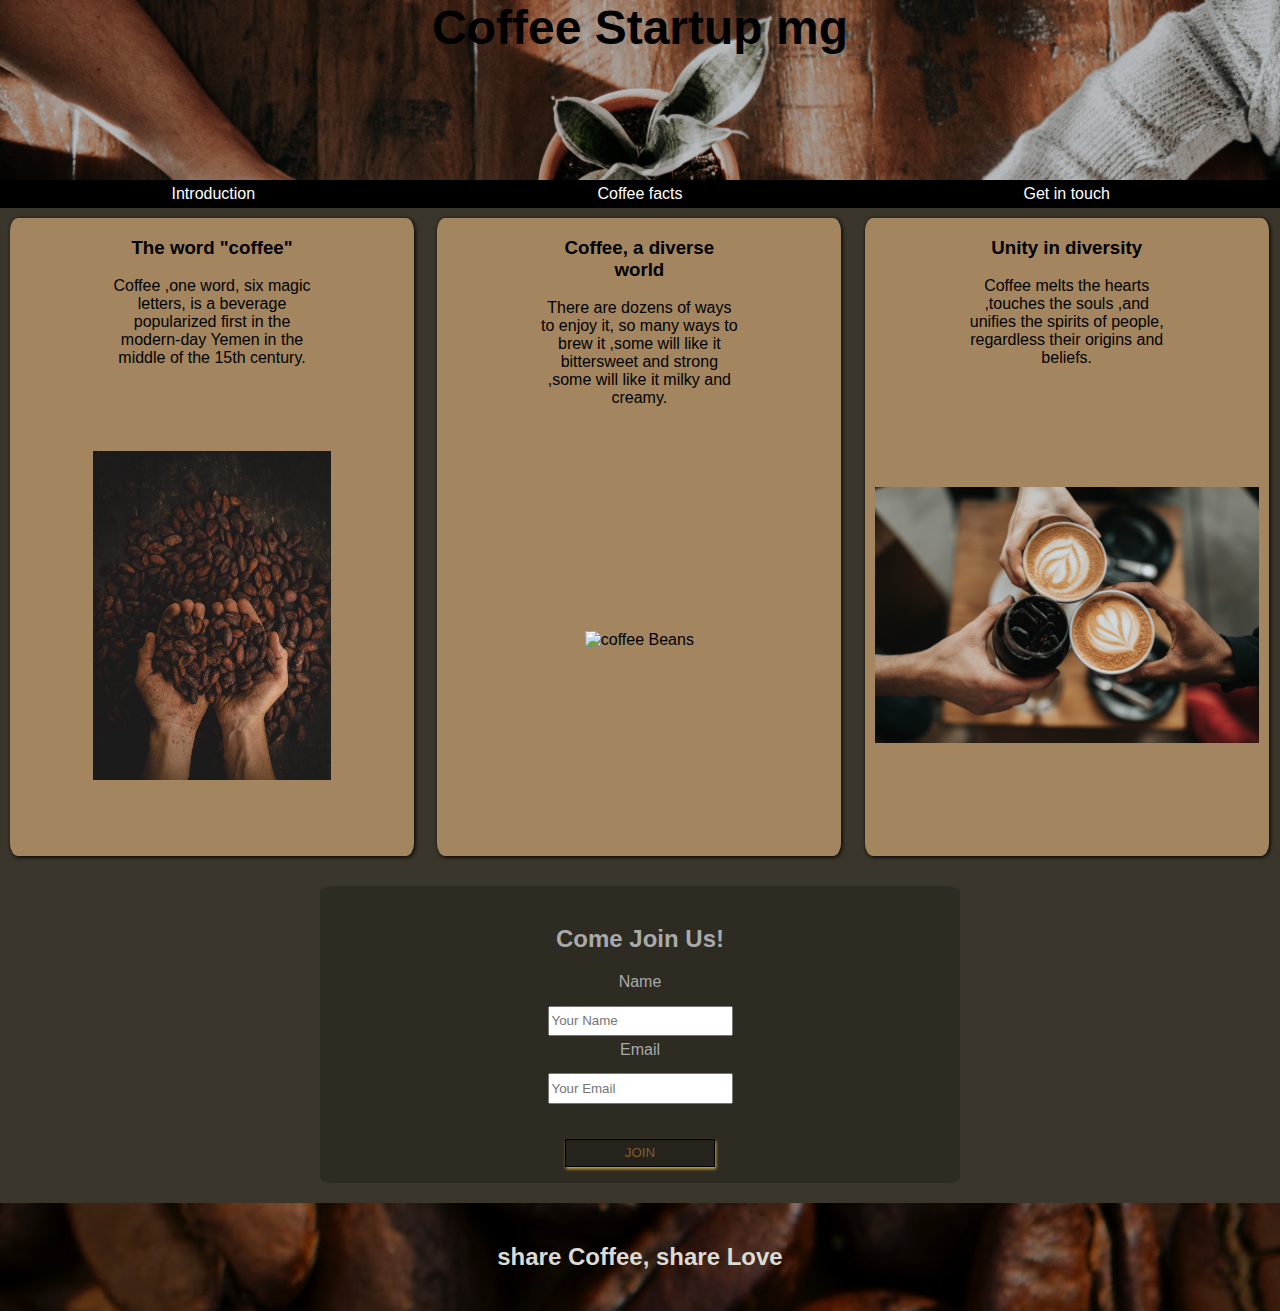
==== index.html @ 7983bafa "Some Startup projects" ====
<!DOCTYPE html>
<html lang="en">
<head>
    <meta charset="UTF-8">
    <meta http-equiv="X-UA-Compatible" content="IE=edge">
    <meta name="viewport" content="width=device-width, initial-scale=1.0">
    <title>Coffee Startup</title>
    <link rel="stylesheet" href="style.css">
</head>
<body>
<header id="myHeader" >
    <h2 id="myLogo" >Coffee Startup mg</h2>
</header>
<nav id="navBar">
    <ul id="ul">
        <li id="navList"><a href="" id="intro">Introduction</a></li>
        <li id="navList"><a href="" id="facts">Coffee facts</a></li>
        <li id="navList"><a href="" id="touch">Get in touch</a></li>
    </ul>
</nav>
<main id="main">
<div class="gridCont">
<article class="article1 a1start" id="article1">
    <div id="myArticle">
        <h3>The word "coffee"</h3>
        <p id="paraArticle">
            Coffee ,one word, six magic letters,
            is a beverage popularized first in the
            modern-day Yemen in the middle of the 15th century.
        </p>
    </div>
    <div id="myImage">
        <img src="img/coffeeEthy.jpg" alt="coffee Beans" srcset="">
    </div>
</article>
<article class="article1 a1mid" id="article1">
    <div id="myArticle">
        <h3>Coffee, a diverse world</h3>
        <p id="paraArticle">
            There are dozens of ways to enjoy it, so many 
            ways to brew it ,some will like it 
            bittersweet and strong ,some will like it
            milky and creamy.
        </p>
    </div>
    <div id="myImage">
        <img src="img/coffeeVariety.jpg" alt="coffee Beans" srcset="">
    </div>
</article>
<article class="article1 a1end" id="article1" style="padding-bottom: 5px;">
    <div id="myArticle">
        <h3>Unity in diversity</h3>
        <p id="paraArticle">
           Coffee melts the hearts ,touches the souls ,and unifies 
           the spirits of people, regardless their origins and beliefs. 
           
        </p>
    </div>
    <div id="myImage">
        <img src="img/coffeeUnityInDiversity.jpg" alt="coffee Beans" srcset="">
    </div>
</article>
</div>
<div id="gr">
<div id="otherBgImage">
    <h2 id="joinMessage">Come Join Us!</h2>
    <form action="" id="form" class="gridForm">
        <label for="name">Name</label>
        <input type="text" placeholder="Your Name">
        <label for="email">Email</label>
        <input type="email" name="email" id="" placeholder="Your Email">
        <button id="subBtn">JOIN</button>
    </form>
</div>
</div>
</main>
<footer class="whiteText">
    <h2 id="tendem">share Coffee, share Love
</footer>




<script src="Jquery.js"></script>
</body>
</html>
---- style.css ----
* {
    box-sizing: border-box;
}

body {
    margin: 0;
    font-family: 'Trebuchet MS', 'Lucida Sans Unicode', 'Lucida Grande', 'Lucida Sans', Arial, sans-serif;
    overflow-x: hidden;
}

#navList {
    list-style: none;
    display: inline
}

#navList a {
    text-decoration: none;
}

:root {
    --mainColor : #3a362b;
    --mainDarkColor : #48444d;
    --navBarColor: #bfd1ce;
}

body {
    background-color: var(--mainColor);
}

header h1 {
    font-size: 1em;
}

article {
    font-size: 1em;
}

#introText {
    margin-top: 20%;
}

#myHeader {
    background-image: url(img/taylor-hernandez-NK-N6coeI5Y-unsplash.jpg);
    background-repeat: no-repeat;
    background-size: 100%;
    min-height: 180px;
    display: grid; 
}

#myHeader h2{
    color : rgb(0, 0, 0);
    text-align: center;
    margin: 0;
}

#myHeader p {
    margin-top: 70px;
    text-align: center;
    color: white;
}

#navBar {
    position: relative;
    bottom:0 ;
}

#ul {
    margin : 0 auto ;
    display: grid;
    grid-template-columns: 3fr 3fr 3fr;
    align-items: center;
    justify-items: center;
    justify-content: center;
    background: #000000;
    padding-left: 0;
    padding: 5px 0;
}

#ul a {
    color: white;
    padding: 10px auto ;
}

#ul a:hover {
    font-size: 1.02em;
    color: rgb(0, 0, 0);
    background-color: rgb(255, 255, 255);
}

#ul li {
    padding: 10px auto;
}


.article1 {
    margin: 10px;
    display: grid;
    justify-items: center;
    background-color: rgb(163, 134, 95);
    box-shadow: 1px 1px 4px black;
    border-radius: 2%;
}



#myArticle {
    max-width: 200px;
    text-align: center;
    margin-top: 0;
}

#myImage {
    text-align: center;
}

#myImage img{
    width: 95%;
    height: 95%;
    margin: 7px;
}

.whiteText {
    background: url(img/coffeeBeans.jpg);
    background-repeat: no-repeat;
    background-size: 500%;
    padding: 20px 0;
    color: rgb(219, 219, 211);
    display: flex;
    justify-content: center;

}

#otherBgImage {
    background-color: rgba(1, 1, 1, 0.192);
    margin: 10px;
    padding: 6px;
    border-radius: 2%;
    display: grid;
    justify-items: center;
    grid-template-columns: 5fr;
    grid-template-rows: 1fr 3fr;
    padding-top: 20px;
    color:rgb(168, 170, 172)
}

#article3 {
    display: flex;
    justify-content: center;
    align-items: flex-start;
    
}

.gridForm {
    display: grid;
    justify-items: center;
    grid-gap: 5px;
    padding-bottom : 10px;
    min-width: 300px;
}

#subBtn {
    background-color: rgba(0, 0, 0, 0.171);
    border: .05px solid black;
    color: rgb(131, 92, 42);
    min-width: 50%;
    margin-top: 30px;
    box-shadow: 1px 2px 3px #CA4;
}

#subBtn:hover {
    background-color: #CA5;
    border: .05px solid black;
    color: rgb(70, 49, 22);
    box-shadow: 1px 2px 3px #971;
}

@media (min-width:500px) {

    header h2 {
        font-size: 2em;
    }

    #navBar #ul a {
        padding-left:  10px;
        padding-right:  10px;
    }

    .gridCont {
        display: grid;
        grid-template-columns:repeat(12,1fr);
        grid-template-rows: 2fr 1fr;
        grid-gap: 0px;
        grid-row-gap: 20px;

    }

    .a1start {
        grid-column: 1/7;
    }

    .a1mid {
        grid-column: 7/-1;
    }

    .a1end {
        max-height: 300px;
        display:grid;
        grid-template-columns:2fr 2fr ;
        flex-wrap: nowrap;
        align-items: center;
        justify-content: space-around;
        grid-column: 2/-1;
        grid-row: 2/-1;

    }

    .a1end #myImage img {
        width: 95%;
    }

   .article1 {
        width:95%;
        height: 100%;
        margin: 10px;
        display: grid;
        justify-items: center;
        justify-content:  center;
        background-color: rgb(163, 134, 95);
        box-shadow: 1px 1px 4px black;
        border-radius: 2%;
    }
    
    #myArticle {
        max-width: 200px;
        text-align: center;
        margin-top: 0;
    }

    
    #myImage img{
        margin-right:  10px;
    }
    #myImage img{
        width: 86%;
        height: 80%;
        margin: 7px;
}


}

@media (min-width:800px) {

    header h2 {
        font-size: 3em;
    }

    #navBar #ul a {
        padding-left:  20px;
        padding-right:  20px;
    }

    .gridCont {
        display: grid;
        padding-bottom: 0;
        grid-template-columns:repeat(3,1fr);
        grid-template-rows: 1fr;
        grid-gap: 2px;
        margin-bottom: 20px;
        justify-content: space-between;
        align-content: stretch;

    }

    .a1start {
        grid-column: 1/2;
    }

    .a1mid {
        grid-column: 2/3;
    }

    .a1end {
        grid-column: 3/4;
        grid-row: 1/-1;

    }

    .a1end {
        min-height: 100%;
        margin : 10px;
        width : 95%;
        height: 100%;
        display:grid;
        grid-template-columns:2fr;
        grid-template-rows: 1fr 7fr;
        justify-items: center;
        justify-content: center;

    }

    .a1end #myImage img {
        width: 95%;
    }


    #myArticle {
        max-width: 200px;
        text-align: center;
        margin-top: 0;
    }

    
    #myImage img{
        margin-right:  10px;
    }
    #myImage img{
        width: 86%;
        height: 80%;
        margin: 7px;
}

#otherBgImage   {
    flex-grow: 1;
    max-width:50%;
    margin: 20px;
}

 #gr {
     display : flex;
     justify-content: center;
 }


}
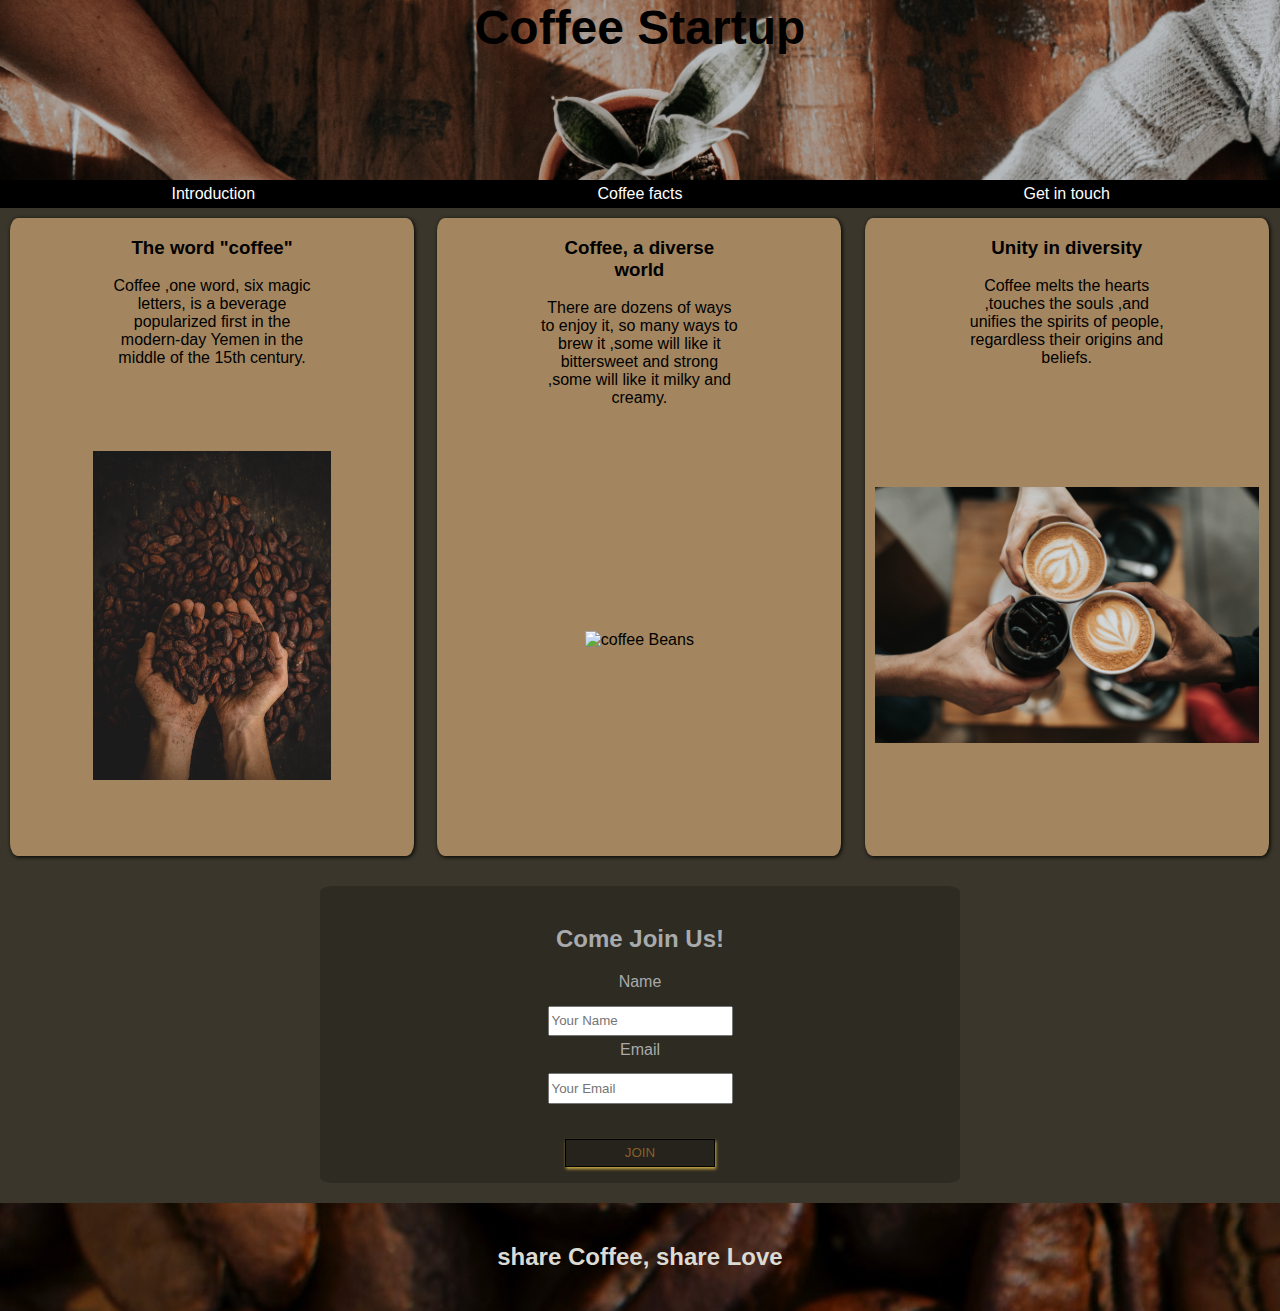
==== commit 6c7bf0da: "New Ideas comming" ====
--- a/index.html
+++ b/index.html
@@ -9,12 +9,12 @@
 </head>
 <body>
 <header id="myHeader" >
-    <h2 id="myLogo" >Coffee Startup mg</h2>
+    <h2 id="myLogo" >Coffee Startup </h2>
 </header>
 <nav id="navBar">
     <ul id="ul">
         <li id="navList"><a href="" id="intro">Introduction</a></li>
-        <li id="navList"><a href="" id="facts">Coffee facts</a></li>
+        <li id="navList"><a href="coffeefact.html" id="facts">Coffee facts</a></li>
         <li id="navList"><a href="" id="touch">Get in touch</a></li>
     </ul>
 </nav>
@@ -66,9 +66,9 @@
     <h2 id="joinMessage">Come Join Us!</h2>
     <form action="" id="form" class="gridForm">
         <label for="name">Name</label>
-        <input type="text" placeholder="Your Name">
+        <input type="text" placeholder="Your Name" class="inP">
         <label for="email">Email</label>
-        <input type="email" name="email" id="" placeholder="Your Email">
+        <input type="email" name="email" id="" placeholder="Your Email" class="inP">
         <button id="subBtn">JOIN</button>
     </form>
 </div>
@@ -84,3 +84,5 @@
 <script src="Jquery.js"></script>
 </body>
 </html>
+
+
--- a/style.css
+++ b/style.css
@@ -161,17 +161,22 @@
 #subBtn {
     background-color: rgba(0, 0, 0, 0.171);
     border: .05px solid black;
-    color: rgb(131, 92, 42);
+    color: rgb(134, 94, 42);
     min-width: 50%;
     margin-top: 30px;
     box-shadow: 1px 2px 3px #CA4;
 }
 
 #subBtn:hover {
-    background-color: #CA5;
+    background-color: rgb(173, 145, 72);
     border: .05px solid black;
     color: rgb(70, 49, 22);
     box-shadow: 1px 2px 3px #971;
+}
+
+.inP  {
+    outline: none;
+
 }
 
 @media (min-width:500px) {
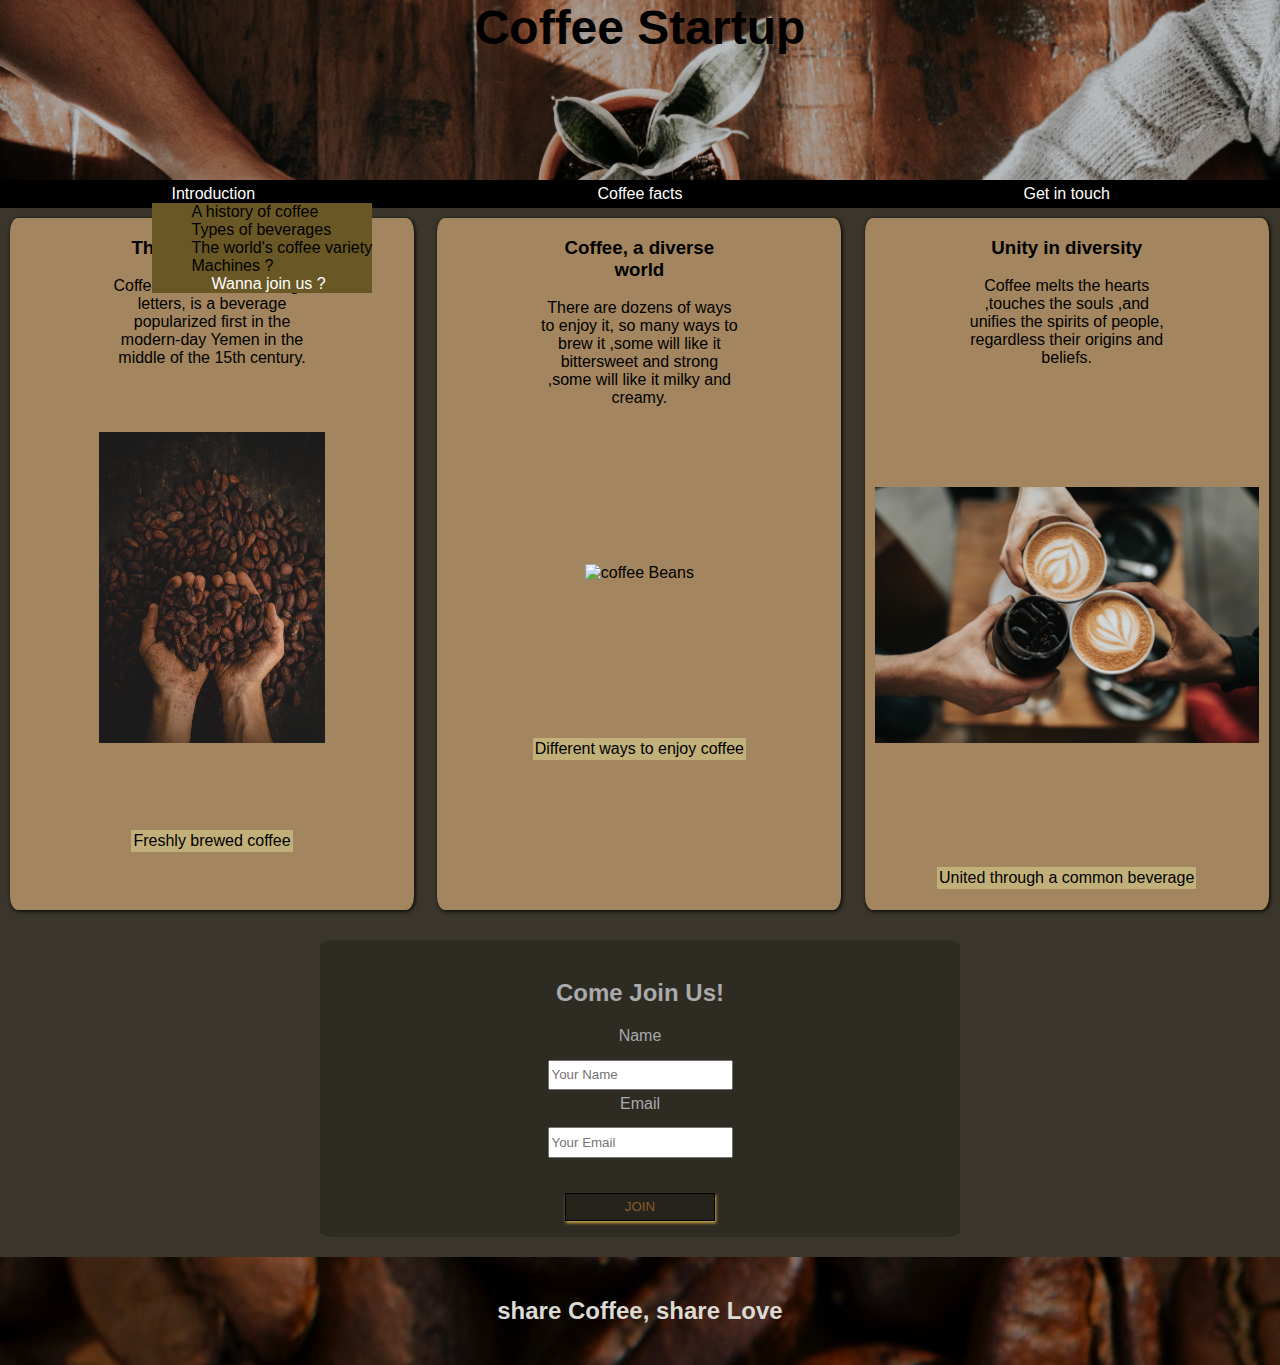
==== commit b58a5c69: "Some Changes To The Code" ====
--- a/index.html
+++ b/index.html
@@ -13,9 +13,19 @@
 </header>
 <nav id="navBar">
     <ul id="ul">
-        <li id="navList"><a href="" id="intro">Introduction</a></li>
+        <li id="navList"><a href="" id="intro">Introduction</a>
+            <div class="toolbar">
+                <ul id="introduction_page">
+                    <li>A history of coffee</li>
+                    <li>Types of beverages</li>
+                    <li>The world's coffee variety</li>
+                    <li>Machines ?</li>
+                    <li><a href="#joinMessage" id="touch">Wanna join us ?</a></li>
+                </ul>
+            </div></li>
         <li id="navList"><a href="coffeefact.html" id="facts">Coffee facts</a></li>
-        <li id="navList"><a href="" id="touch">Get in touch</a></li>
+        <li id="navList"><a href="#joinMessage" id="touch">Get in touch</a></li>
+        
     </ul>
 </nav>
 <main id="main">
@@ -32,6 +42,9 @@
     <div id="myImage">
         <img src="img/coffeeEthy.jpg" alt="coffee Beans" srcset="">
     </div>
+    <div>
+        <p class="description">Freshly brewed coffee</p>
+    </div>
 </article>
 <article class="article1 a1mid" id="article1">
     <div id="myArticle">
@@ -46,6 +59,9 @@
     <div id="myImage">
         <img src="img/coffeeVariety.jpg" alt="coffee Beans" srcset="">
     </div>
+    <div>
+        <p class="description">Different ways to enjoy coffee</p>
+    </div>
 </article>
 <article class="article1 a1end" id="article1" style="padding-bottom: 5px;">
     <div id="myArticle">
@@ -58,6 +74,9 @@
     </div>
     <div id="myImage">
         <img src="img/coffeeUnityInDiversity.jpg" alt="coffee Beans" srcset="">
+    </div>
+    <div>
+        <p class="description">United through a common beverage</p>
     </div>
 </article>
 </div>
--- a/style.css
+++ b/style.css
@@ -15,6 +15,21 @@
 
 #navList a {
     text-decoration: none;
+}
+
+.toolbar {
+    position : absolute;
+    text-align: left; 
+    background-color: rgb(105, 88, 37);
+}
+
+.toolbar li{
+    list-style: none;
+    display: block; 
+}
+
+.hidden {
+    display: none;
 }
 
 :root {
@@ -113,10 +128,21 @@
     text-align: center;
 }
 
+.description {
+    display: fixed;
+    background-color: rgb(194, 176, 122);
+    padding: 2px;
+}
+
 #myImage img{
-    width: 95%;
+    width: 90%;
     height: 95%;
     margin: 7px;
+    transition: width 1s;
+}
+
+#myImage img:hover{
+    width :95%;
 }
 
 .whiteText {
